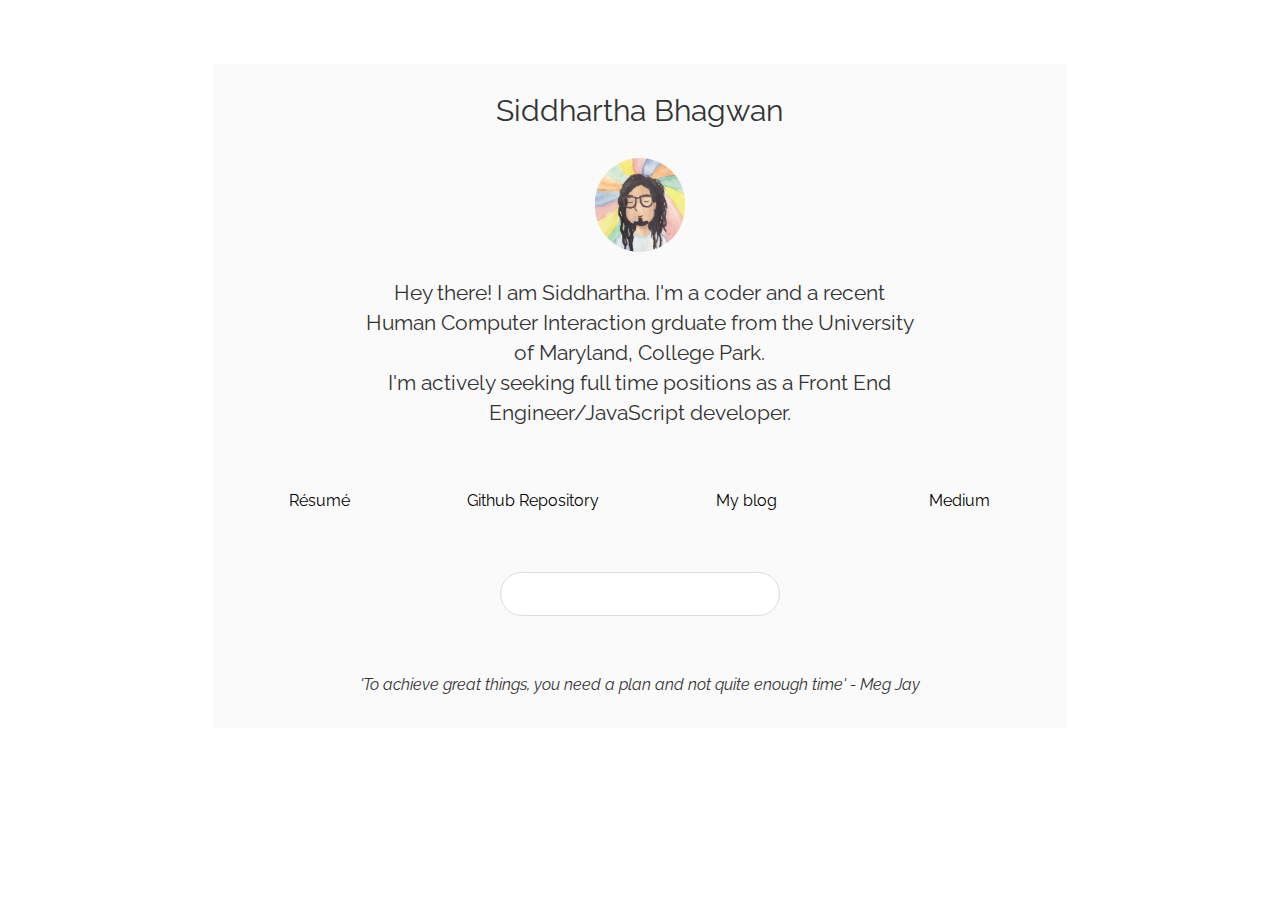
==== index.html @ ddb56247 "- FA updated to version 5  - Connect with me icons added/moved" ====
<!DOCTYPE HTML> 
<html>
<head>
  <title>Siddhartha Bhagwan</title>
  <meta http-equiv="content-type" content="text/html; charset=utf-8" />
  <meta name="description" content="Siddhartha Bhagwan" />
  <meta name="keywords" content="siddhartha bhagwan" />
  <meta name="viewport" content="width=device-width, initial-scale=1" />
  <link rel="stylesheet" href="https://use.fontawesome.com/releases/v5.0.13/css/all.css" integrity="sha384-DNOHZ68U8hZfKXOrtjWvjxusGo9WQnrNx2sqG0tfsghAvtVlRW3tvkXWZh58N9jp" crossorigin="anonymous">
  <link href="css/bootstrap.min.css" rel="stylesheet" />
  <link href='http://fonts.googleapis.com/css?family=Raleway:300' rel='stylesheet' type='text/css' />
  <link href="css/style.css" rel="stylesheet" />
</head>
<body>

  <div class="col-md-8 col-md-offset-2 main-frame">
    <div>
      Siddhartha Bhagwan
    </div>

    <div class="profile-pic">
      <img src="images/siddhartha.png">
    </div>

    <div class="intro">
      <div class="row">
        <div class="col-md-offset-2 col-md-8">
          Hey there! I am Siddhartha. I'm a coder and a recent Human Computer Interaction grduate from the University of Maryland, College Park. <br/>I'm actively seeking full time positions as a Front End Engineer/JavaScript developer.
        </div>
      </div>
    </div>
    
    <div class="row">
      <div class="col-md-12 links">
        <div class="col-md-3">
          <a href="/resume.pdf" class="override-link"><i class="far fa-file-pdf fa-2x" class="override-link"></i></a>
          <div class="link-desc"><a href="/resume.pdf" class="override-link">Résumé</a></div>
        </div>
        <div class="col-md-3">
          <a href="https://github.com/siddharthbhagwan" class="override-link" target="_blank"><i class="fab fa-github fa-2x"></i></a>
          <div class="link-desc"><a href="https://github.com/siddharthbhagwan" target="_blank" class="override-link">Github Repository</a></div>
        </div>
        <div class="col-md-3">
          <a href="http://blog.coderbear.com" class="override-link" target="_blank"><i class="far fa-edit fa-2x"></i></a>
          <div class="link-desc"><a href="http://blog.coderbear.com" target="_blank" class="override-link">My blog</a></div>
        </div>
        <div class="col-md-3">
          <a href="https://medium.com/@siddhartha_b" target="_blank" class="override-link"><i class="fab fa-medium fa-2x" class="override-link"></i></a>
          <div class="link-desc"><a href="https://medium.com/@siddhartha_b" target="_top" class="override-link">Medium</a></div>
        </div>
        <!-- <div class="col-md-2">
          <a href="mailto:siddharthabhagwan@gmail.com?Subject=Hello%20There!" target="_top" class="override-link"><i class="fab fa-envelope fa-2x" class="override-link"></i></a>
          <div class="link-desc"><a href="mailto:siddharthabhagwan@gmail.com?Subject=Hello%20There!" target="_top" class="override-link">Get in touch!</a></div>
        </div> -->
      </div>
    </div>

    <div class="row">
      <div class="col-md-offset-2 col-md-8">
        <div class="connectIcons row col-md-offset-3 col-md-6">
          <span>
            <a href="mailto:siddharthabhagwan@gmail.com?Subject=Hello%20There!" target="_top"><i class="fa fa-envelope fa-sm"></i></a>
          </span>
          <span><a href="https://twitter.com/siddhartha_b" target="_blank"><i class="fab fa-twitter"></i></a></span>
          <span><a href="https://www.instagram.com/bhagwan.siddhartha/" target="_blank"><i class="fab fa-instagram"></i></a></span>
          <span>
            <a href="https://open.spotify.com/user/siddharthabhagwan?si=g2ShTU58TSaC_E9J4adtMQ" target="_blank"><i class="fab fa-spotify"></i></a>
          </span>
          <span>
            <a href="https://www.goodreads.com/user/show/8502424-siddhartha-bhagwan" target="_blank"><i class="fab fa-goodreads"></i></a>
          </span>
        </div>
      </div>
    </div>

    <div>
      <br/><em class="quote">'To achieve great things, you need a plan and not quite enough time' - Meg Jay</em>
    </div>
  </div>

  <script>
    (function(i,s,o,g,r,a,m){i['GoogleAnalyticsObject']=r;i[r]=i[r]||function(){
    (i[r].q=i[r].q||[]).push(arguments)},i[r].l=1*new Date();a=s.createElement(o),
    m=s.getElementsByTagName(o)[0];a.async=1;a.src=g;m.parentNode.insertBefore(a,m)
    })(window,document,'script','//www.google-analytics.com/analytics.js','ga');
    ga('create', 'UA-59342737-1', 'auto');
    ga('send', 'pageview');
  </script>

</body>
</html>
---- css/style.css ----
@charset "UTF-8";

body {
  font-family: Raleway !important;
}

.main-frame {
  margin-top: 5%;
  margin-bottom: 5%;
  text-align: center;
  background-color: #fafafa;
  border-radius: 5px;
  font-size: 30px;
  padding: 2% 0% 2% 0%;
}

.duration {
  font-size: 13px;
  font-style: italic;
}

.profile-pic {
  margin: 3% 0% 1% 0%;
  padding: 0% 0% 2% 0%;
}

.quote {
  font-size: 16px;
}

.profile-pic img {
  width: 90px;
  border-radius: 50px;
}

.intro {
  font-size: 21px;
  text-align: none;
  margin-bottom: 2%;
}

.links {
  margin: 4% 0% 4% 0%;
}

.link-desc {
  text-align: center;
  margin: 5%;
  font-size: 16px;
}

.override-link {
  color: black;
}

.override-link1 {
  color: rgb(23, 108, 237);
}

.resume-heading {
  background-color: #fafafa;
  border-radius: 5px;
  font-size: 20px !important;
  padding: 1% 0% 1% 0%;
}

.resume-addr {
  font-size: 14px !important;
}

.fa-sm {
  font-size: 90%;
}

.resume-page {
  background-color: #fafafa;
  border-radius: 5px;
  font-size: 25px;
  padding: 1% 0% 1% 0%;
  margin-top: 1%;
}

.resume-set {
  margin-bottom: 25px;
}

.resume-heading {
  font-size: 18px;
}

.resume-pts {
  font-size: 15px;
}

.resume-sub {
  margin-bottom: 1%;
  margin-top: 1%;
}

.links {
  margin-bottom: 50px;
}

.back-link {
  margin-top: 3%;
  text-align: center;
}

.personal-info {
  background-color: #fafafa;
  border-radius: 5px;
  font-size: 15px;
  padding: 1% 0% 1% 0%;
  margin-top: 1%;
  text-align: center;
}

.connectIcons {
  background-color: white;
  border-radius: 30px;
  border: 1px solid #dddddd;
}

.connectIcons i {
  padding: 2px;
  font-size: 25px;
  background-color: white;
  border-radius: 20px;
  margin: 0px 5px 0px 5px;
}

.fa-goodreads {
  color: #553b08;
}

.fa-spotify {
  color: #1db954;
}

.fa-instagram {
  color: #517fa4;
}

.fa-twitter {
  color: #00aced;
}
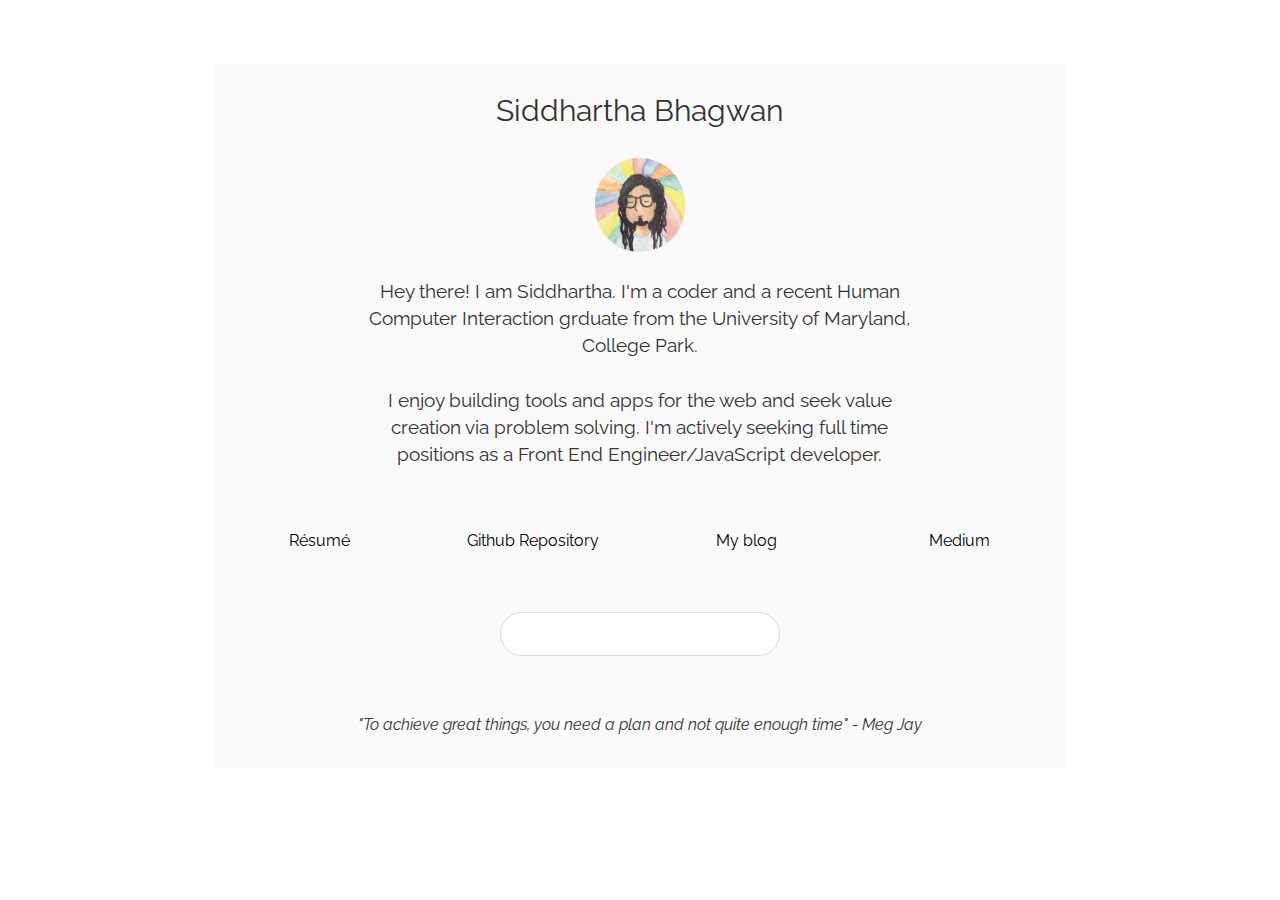
==== commit a0793078: "- LinkedIn added  - Intro updated" ====
--- a/index.html
+++ b/index.html
@@ -25,7 +25,7 @@
     <div class="intro">
       <div class="row">
         <div class="col-md-offset-2 col-md-8">
-          Hey there! I am Siddhartha. I'm a coder and a recent Human Computer Interaction grduate from the University of Maryland, College Park. <br/>I'm actively seeking full time positions as a Front End Engineer/JavaScript developer.
+          Hey there! I am Siddhartha. I'm a coder and a recent Human Computer Interaction grduate from the University of Maryland, College Park. <br/><br/>I enjoy building tools and apps for the web and seek value creation via problem solving. I'm actively seeking full time positions as a Front End Engineer/JavaScript developer.
         </div>
       </div>
     </div>
@@ -48,20 +48,17 @@
           <a href="https://medium.com/@siddhartha_b" target="_blank" class="override-link"><i class="fab fa-medium fa-2x" class="override-link"></i></a>
           <div class="link-desc"><a href="https://medium.com/@siddhartha_b" target="_top" class="override-link">Medium</a></div>
         </div>
-        <!-- <div class="col-md-2">
-          <a href="mailto:siddharthabhagwan@gmail.com?Subject=Hello%20There!" target="_top" class="override-link"><i class="fab fa-envelope fa-2x" class="override-link"></i></a>
-          <div class="link-desc"><a href="mailto:siddharthabhagwan@gmail.com?Subject=Hello%20There!" target="_top" class="override-link">Get in touch!</a></div>
-        </div> -->
       </div>
     </div>
 
     <div class="row">
       <div class="col-md-offset-2 col-md-8">
         <div class="connectIcons row col-md-offset-3 col-md-6">
+          <span><a href="https://twitter.com/siddhartha_b" target="_blank"><i class="fab fa-twitter"></i></a></span>
           <span>
-            <a href="mailto:siddharthabhagwan@gmail.com?Subject=Hello%20There!" target="_top"><i class="fa fa-envelope fa-sm"></i></a>
+            <a href="mailto:siddharthabhagwan@gmail.com?Subject=Hello%20There!" target="_top"><i class="far fa-envelope"></i></a>
           </span>
-          <span><a href="https://twitter.com/siddhartha_b" target="_blank"><i class="fab fa-twitter"></i></a></span>
+          <span><a href="https://www.linkedin.com/in/bhagwans/" target="_blank"><i class="fab fa-linkedin"></i></a></span>
           <span><a href="https://www.instagram.com/bhagwan.siddhartha/" target="_blank"><i class="fab fa-instagram"></i></a></span>
           <span>
             <a href="https://open.spotify.com/user/siddharthabhagwan?si=g2ShTU58TSaC_E9J4adtMQ" target="_blank"><i class="fab fa-spotify"></i></a>
@@ -74,7 +71,7 @@
     </div>
 
     <div>
-      <br/><em class="quote">'To achieve great things, you need a plan and not quite enough time' - Meg Jay</em>
+      <br/><em class="quote">"To achieve great things, you need a plan and not quite enough time" - Meg Jay</em>
     </div>
   </div>
 
--- a/css/style.css
+++ b/css/style.css
@@ -34,7 +34,7 @@
 }
 
 .intro {
-  font-size: 21px;
+  font-size: 19px;
   text-align: none;
   margin-bottom: 2%;
 }
@@ -144,3 +144,7 @@
 .fa-twitter {
   color: #00aced;
 }
+
+.fa-linkedin {
+  color: #007bb6;
+}
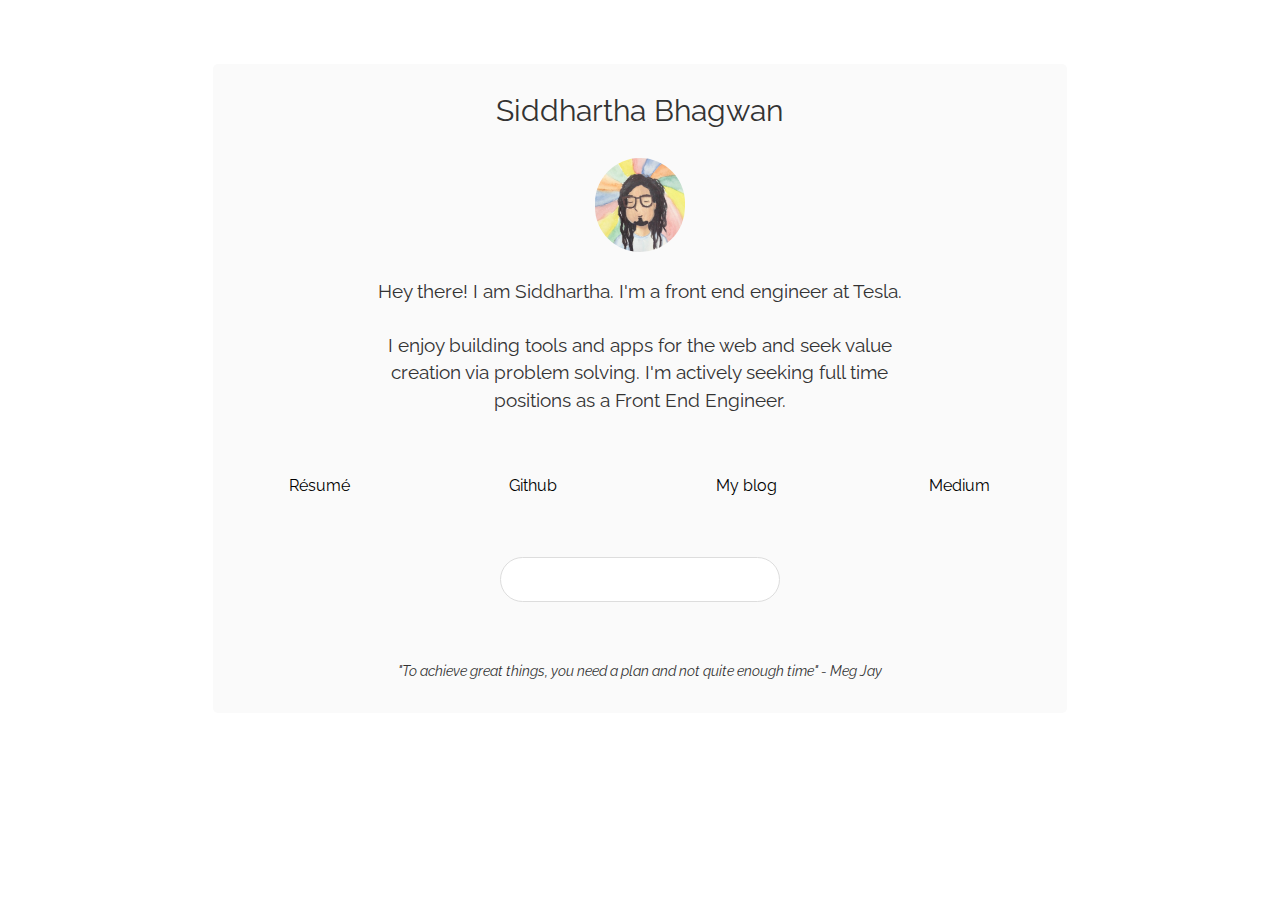
==== commit aafb0f54: "Resume updated" ====
--- a/index.html
+++ b/index.html
@@ -1,88 +1,191 @@
-<!DOCTYPE HTML> 
+<!DOCTYPE html>
 <html>
-<head>
-  <title>Siddhartha Bhagwan</title>
-  <meta http-equiv="content-type" content="text/html; charset=utf-8" />
-  <meta name="description" content="Siddhartha Bhagwan" />
-  <meta name="keywords" content="siddhartha bhagwan" />
-  <meta name="viewport" content="width=device-width, initial-scale=1" />
-  <link rel="stylesheet" href="https://use.fontawesome.com/releases/v5.0.13/css/all.css" integrity="sha384-DNOHZ68U8hZfKXOrtjWvjxusGo9WQnrNx2sqG0tfsghAvtVlRW3tvkXWZh58N9jp" crossorigin="anonymous">
-  <link href="css/bootstrap.min.css" rel="stylesheet" />
-  <link href='http://fonts.googleapis.com/css?family=Raleway:300' rel='stylesheet' type='text/css' />
-  <link href="css/style.css" rel="stylesheet" />
-</head>
-<body>
+	<head>
+		<!-- Global site tag (gtag.js) - Google Analytics -->
+		<script
+			async
+			src="https://www.googletagmanager.com/gtag/js?id=G-P62SY65VT2"
+		></script>
+		<script>
+			window.dataLayer = window.dataLayer || [];
+			function gtag() {
+				dataLayer.push(arguments);
+			}
+			gtag('js', new Date());
+			gtag('config', 'G-P62SY65VT2');
+		</script>
 
-  <div class="col-md-8 col-md-offset-2 main-frame">
-    <div>
-      Siddhartha Bhagwan
-    </div>
+		<title>Siddhartha Bhagwan</title>
+		<meta http-equiv="content-type" content="text/html; charset=utf-8" />
+		<meta name="description" content="Siddhartha Bhagwan" />
+		<meta name="keywords" content="siddhartha bhagwan" />
+		<meta name="viewport" content="width=device-width, initial-scale=1" />
+		<link
+			rel="stylesheet"
+			href="https://use.fontawesome.com/releases/v5.0.13/css/all.css"
+			integrity="sha384-DNOHZ68U8hZfKXOrtjWvjxusGo9WQnrNx2sqG0tfsghAvtVlRW3tvkXWZh58N9jp"
+			crossorigin="anonymous"
+		/>
+		<link href="css/bootstrap.min.css" rel="stylesheet" />
+		<link
+			href="https://fonts.googleapis.com/css?family=Raleway:300"
+			rel="stylesheet"
+			type="text/css"
+		/>
+		<link href="css/style.css" rel="stylesheet" />
+	</head>
+	<body>
+		<div class="col-md-8 col-md-offset-2 main-frame">
+			<div>Siddhartha Bhagwan</div>
 
-    <div class="profile-pic">
-      <img src="images/siddhartha.png">
-    </div>
+			<div class="profile-pic">
+				<img src="images/siddhartha.png" />
+			</div>
 
-    <div class="intro">
-      <div class="row">
-        <div class="col-md-offset-2 col-md-8">
-          Hey there! I am Siddhartha. I'm a coder and a recent Human Computer Interaction grduate from the University of Maryland, College Park. <br/><br/>I enjoy building tools and apps for the web and seek value creation via problem solving. I'm actively seeking full time positions as a Front End Engineer/JavaScript developer.
-        </div>
-      </div>
-    </div>
-    
-    <div class="row">
-      <div class="col-md-12 links">
-        <div class="col-md-3">
-          <a href="/resume.pdf" class="override-link"><i class="far fa-file-pdf fa-2x" class="override-link"></i></a>
-          <div class="link-desc"><a href="/resume.pdf" class="override-link">Résumé</a></div>
-        </div>
-        <div class="col-md-3">
-          <a href="https://github.com/siddharthbhagwan" class="override-link" target="_blank"><i class="fab fa-github fa-2x"></i></a>
-          <div class="link-desc"><a href="https://github.com/siddharthbhagwan" target="_blank" class="override-link">Github Repository</a></div>
-        </div>
-        <div class="col-md-3">
-          <a href="http://blog.coderbear.com" class="override-link" target="_blank"><i class="far fa-edit fa-2x"></i></a>
-          <div class="link-desc"><a href="http://blog.coderbear.com" target="_blank" class="override-link">My blog</a></div>
-        </div>
-        <div class="col-md-3">
-          <a href="https://medium.com/@siddhartha_b" target="_blank" class="override-link"><i class="fab fa-medium fa-2x" class="override-link"></i></a>
-          <div class="link-desc"><a href="https://medium.com/@siddhartha_b" target="_top" class="override-link">Medium</a></div>
-        </div>
-      </div>
-    </div>
+			<div class="intro">
+				<div class="row">
+					<div class="col-md-offset-2 col-md-8">
+						Hey there! I am Siddhartha. I'm a front end engineer at Tesla.
+						<br /><br />I enjoy building tools and apps for the web and seek
+						value creation via problem solving. I'm actively seeking full time
+						positions as a Front End Engineer.
+					</div>
+				</div>
+			</div>
 
-    <div class="row">
-      <div class="col-md-offset-2 col-md-8">
-        <div class="connectIcons row col-md-offset-3 col-md-6">
-          <span><a href="https://twitter.com/siddhartha_b" target="_blank"><i class="fab fa-twitter"></i></a></span>
-          <span>
-            <a href="mailto:siddharthabhagwan@gmail.com?Subject=Hello%20There!" target="_top"><i class="far fa-envelope"></i></a>
-          </span>
-          <span><a href="https://www.linkedin.com/in/bhagwans/" target="_blank"><i class="fab fa-linkedin"></i></a></span>
-          <span><a href="https://www.instagram.com/bhagwan.siddhartha/" target="_blank"><i class="fab fa-instagram"></i></a></span>
-          <span>
-            <a href="https://open.spotify.com/user/siddharthabhagwan?si=g2ShTU58TSaC_E9J4adtMQ" target="_blank"><i class="fab fa-spotify"></i></a>
-          </span>
-          <span>
-            <a href="https://www.goodreads.com/user/show/8502424-siddhartha-bhagwan" target="_blank"><i class="fab fa-goodreads"></i></a>
-          </span>
-        </div>
-      </div>
-    </div>
+			<div class="row">
+				<div class="col-md-12 links">
+					<div class="col-md-3">
+						<a href="/resume.pdf" class="override-link"
+							><i class="far fa-file-pdf" class="override-link"></i
+						></a>
+						<div class="link-desc">
+							<a href="/resume.pdf" class="override-link">Résumé</a>
+						</div>
+					</div>
+					<div class="col-md-3">
+						<a
+							href="https://github.com/siddharthbhagwan"
+							class="override-link"
+							target="_blank"
+							><i class="fab fa-github"></i
+						></a>
+						<div class="link-desc">
+							<a
+								href="https://github.com/siddharthbhagwan"
+								target="_blank"
+								class="override-link"
+								>Github</a
+							>
+						</div>
+					</div>
+					<div class="col-md-3">
+						<a
+							href="https://blog.coderbear.com"
+							class="override-link"
+							target="_blank"
+							><i class="far fa-edit"></i
+						></a>
+						<div class="link-desc">
+							<a
+								href="https://blog.coderbear.com"
+								target="_blank"
+								class="override-link"
+								>My blog</a
+							>
+						</div>
+					</div>
+					<div class="col-md-3">
+						<a
+							href="https://medium.com/@siddhartha_b"
+							target="_blank"
+							class="override-link"
+							><i class="fab fa-medium" class="override-link"></i
+						></a>
+						<div class="link-desc">
+							<a
+								href="https://medium.com/@siddhartha_b"
+								target="_top"
+								class="override-link"
+								>Medium</a
+							>
+						</div>
+					</div>
+				</div>
+			</div>
 
-    <div>
-      <br/><em class="quote">"To achieve great things, you need a plan and not quite enough time" - Meg Jay</em>
-    </div>
-  </div>
+			<div class="row">
+				<div class="col-md-offset-2 col-md-8">
+					<div class="connectIcons row col-md-offset-3 col-md-6">
+						<span
+							><a href="https://x.com/siddhartha_b" target="_blank"
+								><i class="fab fa-twitter"></i></a
+						></span>
+						<span>
+							<a
+								href="mailto:siddharthabhagwan@gmail.com?Subject=Hello%20There!"
+								target="_top"
+								><i class="far fa-envelope"></i
+							></a>
+						</span>
+						<!-- <span
+							><a href="https://www.linkedin.com/in/bhagwans/" target="_blank"
+								><i class="fab fa-linkedin"></i></a
+						></span> -->
+						<!-- <span
+							><a
+								href="https://www.instagram.com/bhagwan.siddhartha/"
+								target="_blank"
+								><i class="fab fa-instagram"></i></a
+						></span> -->
+						<span>
+							<a
+								href="https://open.spotify.com/user/siddharthabhagwan?si=g2ShTU58TSaC_E9J4adtMQ"
+								target="_blank"
+								><i class="fab fa-spotify"></i
+							></a>
+						</span>
+						<span>
+							<a
+								href="https://www.goodreads.com/user/show/8502424-siddhartha-bhagwan"
+								target="_blank"
+								><i class="fab fa-goodreads"></i
+							></a>
+						</span>
+					</div>
+				</div>
+			</div>
 
-  <script>
-    (function(i,s,o,g,r,a,m){i['GoogleAnalyticsObject']=r;i[r]=i[r]||function(){
-    (i[r].q=i[r].q||[]).push(arguments)},i[r].l=1*new Date();a=s.createElement(o),
-    m=s.getElementsByTagName(o)[0];a.async=1;a.src=g;m.parentNode.insertBefore(a,m)
-    })(window,document,'script','//www.google-analytics.com/analytics.js','ga');
-    ga('create', 'UA-59342737-1', 'auto');
-    ga('send', 'pageview');
-  </script>
+			<div>
+				<br /><em class="quote"
+					>"To achieve great things, you need a plan and not quite enough time"
+					- Meg Jay</em
+				>
+			</div>
+		</div>
 
-</body>
+		<script>
+			(function (i, s, o, g, r, a, m) {
+				i['GoogleAnalyticsObject'] = r;
+				(i[r] =
+					i[r] ||
+					function () {
+						(i[r].q = i[r].q || []).push(arguments);
+					}),
+					(i[r].l = 1 * new Date());
+				(a = s.createElement(o)), (m = s.getElementsByTagName(o)[0]);
+				a.async = 1;
+				a.src = g;
+				m.parentNode.insertBefore(a, m);
+			})(
+				window,
+				document,
+				'script',
+				'//www.google-analytics.com/analytics.js',
+				'ga'
+			);
+			ga('create', 'UA-59342737-1', 'auto');
+			ga('send', 'pageview');
+		</script>
+	</body>
 </html>
--- a/css/style.css
+++ b/css/style.css
@@ -25,7 +25,7 @@
 }
 
 .quote {
-  font-size: 16px;
+  font-size: 14px;
 }
 
 .profile-pic img {
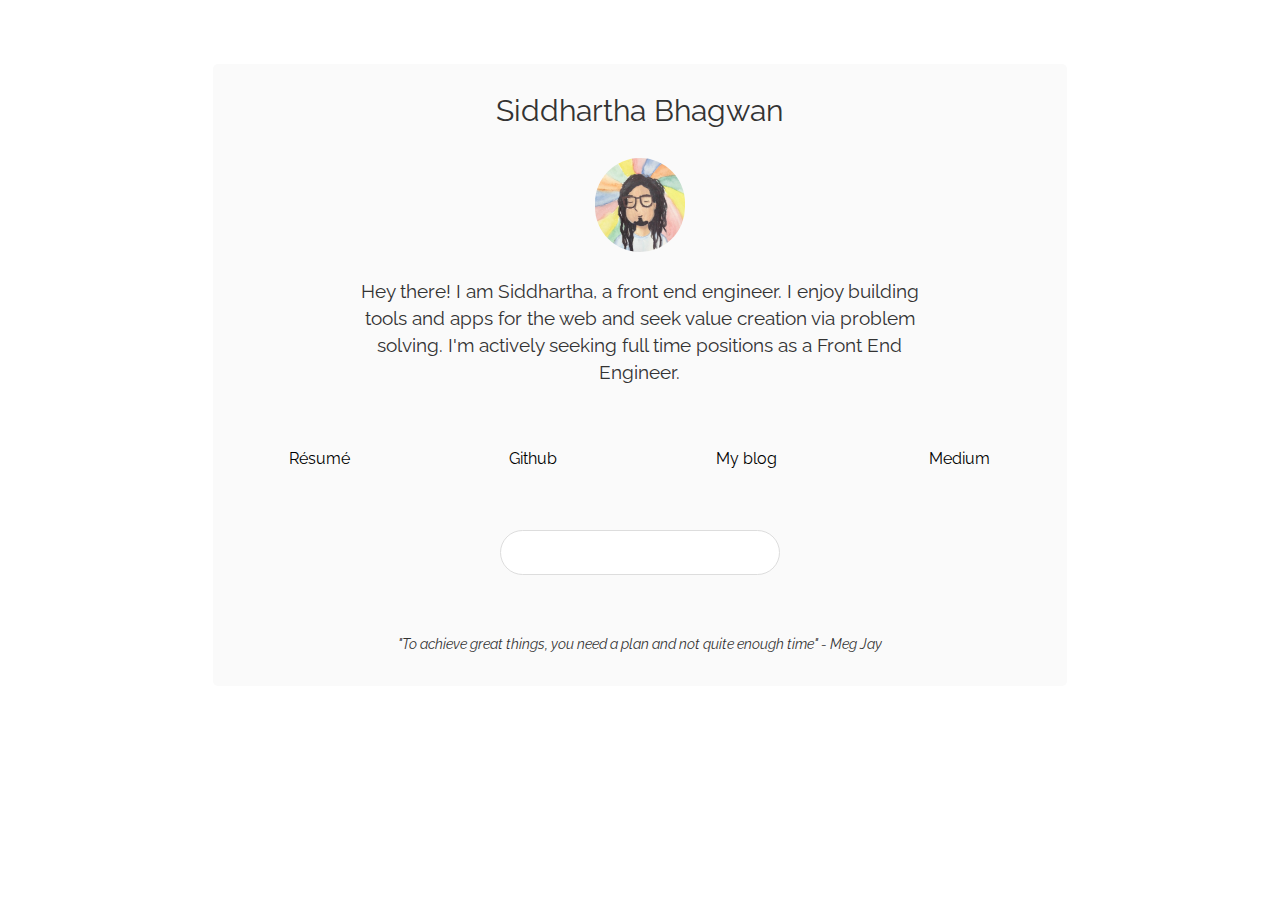
==== commit dbd099cb: "Resume updated" ====
--- a/index.html
+++ b/index.html
@@ -45,10 +45,8 @@
 			<div class="intro">
 				<div class="row">
 					<div class="col-md-offset-2 col-md-8">
-						Hey there! I am Siddhartha. I'm a front end engineer at Tesla.
-						<br /><br />I enjoy building tools and apps for the web and seek
-						value creation via problem solving. I'm actively seeking full time
-						positions as a Front End Engineer.
+						Hey there! I am Siddhartha, a front end engineer. I enjoy building tools and apps for the web and seek
+						value creation via problem solving. I'm actively seeking full time positions as a Front End Engineer.
 					</div>
 				</div>
 			</div>
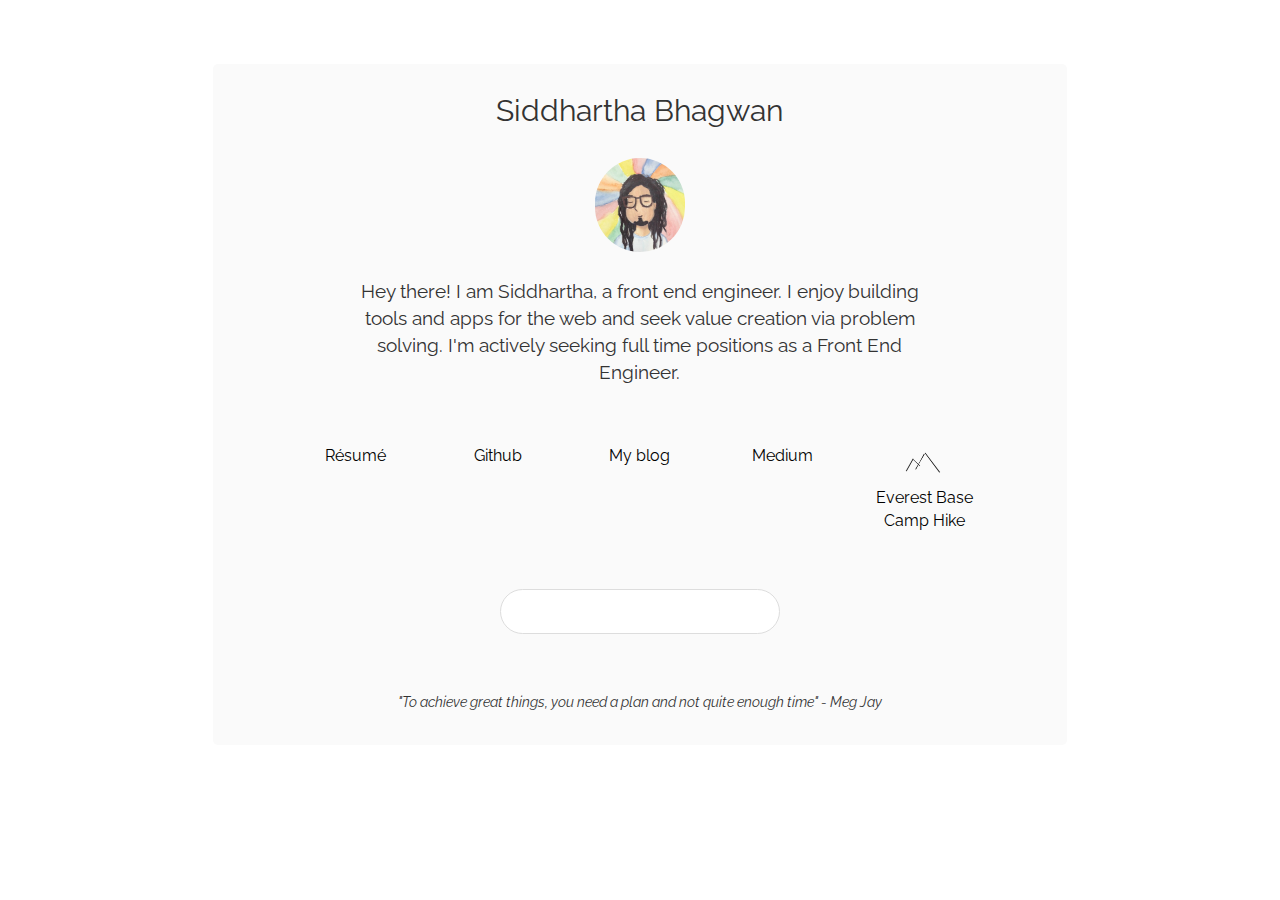
==== commit 641aba89: "Resume updated" ====
--- a/index.html
+++ b/index.html
@@ -1,189 +1,192 @@
 <!DOCTYPE html>
 <html>
-	<head>
-		<!-- Global site tag (gtag.js) - Google Analytics -->
-		<script
-			async
-			src="https://www.googletagmanager.com/gtag/js?id=G-P62SY65VT2"
-		></script>
-		<script>
-			window.dataLayer = window.dataLayer || [];
-			function gtag() {
-				dataLayer.push(arguments);
-			}
-			gtag('js', new Date());
-			gtag('config', 'G-P62SY65VT2');
-		</script>
+  <head>
+    <!-- Global site tag (gtag.js) - Google Analytics -->
+    <script
+      async
+      src="https://www.googletagmanager.com/gtag/js?id=G-P62SY65VT2"
+    ></script>
+    <script>
+      window.dataLayer = window.dataLayer || [];
+      function gtag() {
+        dataLayer.push(arguments);
+      }
+      gtag("js", new Date());
+      gtag("config", "G-P62SY65VT2");
+    </script>
 
-		<title>Siddhartha Bhagwan</title>
-		<meta http-equiv="content-type" content="text/html; charset=utf-8" />
-		<meta name="description" content="Siddhartha Bhagwan" />
-		<meta name="keywords" content="siddhartha bhagwan" />
-		<meta name="viewport" content="width=device-width, initial-scale=1" />
-		<link
-			rel="stylesheet"
-			href="https://use.fontawesome.com/releases/v5.0.13/css/all.css"
-			integrity="sha384-DNOHZ68U8hZfKXOrtjWvjxusGo9WQnrNx2sqG0tfsghAvtVlRW3tvkXWZh58N9jp"
-			crossorigin="anonymous"
-		/>
-		<link href="css/bootstrap.min.css" rel="stylesheet" />
-		<link
-			href="https://fonts.googleapis.com/css?family=Raleway:300"
-			rel="stylesheet"
-			type="text/css"
-		/>
-		<link href="css/style.css" rel="stylesheet" />
-	</head>
-	<body>
-		<div class="col-md-8 col-md-offset-2 main-frame">
-			<div>Siddhartha Bhagwan</div>
+    <title>Siddhartha Bhagwan</title>
+    <meta http-equiv="content-type" content="text/html; charset=utf-8" />
+    <meta name="description" content="Siddhartha Bhagwan" />
+    <meta name="keywords" content="siddhartha bhagwan" />
+    <meta name="viewport" content="width=device-width, initial-scale=1" />
+    <link
+      rel="stylesheet"
+      href="https://use.fontawesome.com/releases/v5.0.13/css/all.css"
+      integrity="sha384-DNOHZ68U8hZfKXOrtjWvjxusGo9WQnrNx2sqG0tfsghAvtVlRW3tvkXWZh58N9jp"
+      crossorigin="anonymous"
+    />
+    <link href="css/bootstrap.min.css" rel="stylesheet" />
+    <link
+      href="https://fonts.googleapis.com/css?family=Raleway:300"
+      rel="stylesheet"
+      type="text/css"
+    />
+    <link href="css/style.css" rel="stylesheet" />
+  </head>
+  <body>
+    <div class="col-md-8 col-md-offset-2 main-frame">
+      <div>Siddhartha Bhagwan</div>
 
-			<div class="profile-pic">
-				<img src="images/siddhartha.png" />
-			</div>
+      <div class="profile-pic">
+        <img src="images/siddhartha.png" />
+      </div>
 
-			<div class="intro">
-				<div class="row">
-					<div class="col-md-offset-2 col-md-8">
-						Hey there! I am Siddhartha, a front end engineer. I enjoy building tools and apps for the web and seek
-						value creation via problem solving. I'm actively seeking full time positions as a Front End Engineer.
-					</div>
-				</div>
-			</div>
+      <div class="intro">
+        <div class="row">
+          <div class="col-md-offset-2 col-md-8">
+            Hey there! I am Siddhartha, a front end engineer. I enjoy building
+            tools and apps for the web and seek value creation via problem
+            solving. I'm actively seeking full time positions as a Front End
+            Engineer.
+          </div>
+        </div>
+      </div>
 
-			<div class="row">
-				<div class="col-md-12 links">
-					<div class="col-md-3">
-						<a href="/resume.pdf" class="override-link"
-							><i class="far fa-file-pdf" class="override-link"></i
-						></a>
-						<div class="link-desc">
-							<a href="/resume.pdf" class="override-link">Résumé</a>
-						</div>
-					</div>
-					<div class="col-md-3">
-						<a
-							href="https://github.com/siddharthbhagwan"
-							class="override-link"
-							target="_blank"
-							><i class="fab fa-github"></i
-						></a>
-						<div class="link-desc">
-							<a
-								href="https://github.com/siddharthbhagwan"
-								target="_blank"
-								class="override-link"
-								>Github</a
-							>
-						</div>
-					</div>
-					<div class="col-md-3">
-						<a
-							href="https://blog.coderbear.com"
-							class="override-link"
-							target="_blank"
-							><i class="far fa-edit"></i
-						></a>
-						<div class="link-desc">
-							<a
-								href="https://blog.coderbear.com"
-								target="_blank"
-								class="override-link"
-								>My blog</a
-							>
-						</div>
-					</div>
-					<div class="col-md-3">
-						<a
-							href="https://medium.com/@siddhartha_b"
-							target="_blank"
-							class="override-link"
-							><i class="fab fa-medium" class="override-link"></i
-						></a>
-						<div class="link-desc">
-							<a
-								href="https://medium.com/@siddhartha_b"
-								target="_top"
-								class="override-link"
-								>Medium</a
-							>
-						</div>
-					</div>
-				</div>
-			</div>
+      <div class="row">
+        <div class="col-md-12 links">
+          <div class="col-md-offset-1 col-md-2">
+            <a href="/resume.pdf" class="override-link"
+              ><i class="far fa-file-pdf" class="override-link"></i
+            ></a>
+            <div class="link-desc">
+              <a href="/resume.pdf" class="override-link">Résumé</a>
+            </div>
+          </div>
+          <div class="col-md-2">
+            <a
+              href="https://github.com/siddharthbhagwan"
+              class="override-link"
+              target="_blank"
+              ><i class="fab fa-github"></i
+            ></a>
+            <div class="link-desc">
+              <a
+                href="https://github.com/siddharthbhagwan"
+                target="_blank"
+                class="override-link"
+                >Github</a
+              >
+            </div>
+          </div>
+          <div class="col-md-2">
+            <a
+              href="https://blog.coderbear.com"
+              class="override-link"
+              target="_blank"
+              ><i class="far fa-edit"></i
+            ></a>
+            <div class="link-desc">
+              <a
+                href="https://blog.coderbear.com"
+                target="_blank"
+                class="override-link"
+                >My blog</a
+              >
+            </div>
+          </div>
+          <div class="col-md-2">
+            <a
+              href="https://medium.com/@siddhartha_b"
+              target="_blank"
+              class="override-link"
+              ><i class="fab fa-medium" class="override-link"></i
+            ></a>
+            <div class="link-desc">
+              <a
+                href="https://medium.com/@siddhartha_b"
+                target="_top"
+                class="override-link"
+                >Medium</a
+              >
+            </div>
+          </div>
+          <div class="col-md-2">
+            <img src="images/EBC.png" width="50" />
+            <div class="link-desc">
+              <a
+                href="https://medium.com/@siddhartha_b"
+                target="_top"
+                class="override-link"
+                >Everest Base Camp Hike</a
+              >
+            </div>
+          </div>
+        </div>
+      </div>
 
-			<div class="row">
-				<div class="col-md-offset-2 col-md-8">
-					<div class="connectIcons row col-md-offset-3 col-md-6">
-						<span
-							><a href="https://x.com/siddhartha_b" target="_blank"
-								><i class="fab fa-twitter"></i></a
-						></span>
-						<span>
-							<a
-								href="mailto:siddharthabhagwan@gmail.com?Subject=Hello%20There!"
-								target="_top"
-								><i class="far fa-envelope"></i
-							></a>
-						</span>
-						<!-- <span
-							><a href="https://www.linkedin.com/in/bhagwans/" target="_blank"
-								><i class="fab fa-linkedin"></i></a
-						></span> -->
-						<!-- <span
-							><a
-								href="https://www.instagram.com/bhagwan.siddhartha/"
-								target="_blank"
-								><i class="fab fa-instagram"></i></a
-						></span> -->
-						<span>
-							<a
-								href="https://open.spotify.com/user/siddharthabhagwan?si=g2ShTU58TSaC_E9J4adtMQ"
-								target="_blank"
-								><i class="fab fa-spotify"></i
-							></a>
-						</span>
-						<span>
-							<a
-								href="https://www.goodreads.com/user/show/8502424-siddhartha-bhagwan"
-								target="_blank"
-								><i class="fab fa-goodreads"></i
-							></a>
-						</span>
-					</div>
-				</div>
-			</div>
+      <div class="row">
+        <div class="col-md-offset-2 col-md-8">
+          <div class="connectIcons row col-md-offset-3 col-md-6">
+            <span
+              ><a href="https://x.com/siddhartha_b" target="_blank"
+                ><i class="fab fa-twitter"></i></a
+            ></span>
+            <span>
+              <a
+                href="mailto:siddharthabhagwan@gmail.com?Subject=Hello%20There!"
+                target="_top"
+                ><i class="far fa-envelope"></i
+              ></a>
+            </span>
+            <span>
+              <a
+                href="https://open.spotify.com/user/siddharthabhagwan?si=g2ShTU58TSaC_E9J4adtMQ"
+                target="_blank"
+                ><i class="fab fa-spotify"></i
+              ></a>
+            </span>
+            <span>
+              <a
+                href="https://www.goodreads.com/user/show/8502424-siddhartha-bhagwan"
+                target="_blank"
+                ><i class="fab fa-goodreads"></i
+              ></a>
+            </span>
+          </div>
+        </div>
+      </div>
 
-			<div>
-				<br /><em class="quote"
-					>"To achieve great things, you need a plan and not quite enough time"
-					- Meg Jay</em
-				>
-			</div>
-		</div>
+      <div>
+        <br /><em class="quote"
+          >"To achieve great things, you need a plan and not quite enough time"
+          - Meg Jay</em
+        >
+      </div>
+    </div>
 
-		<script>
-			(function (i, s, o, g, r, a, m) {
-				i['GoogleAnalyticsObject'] = r;
-				(i[r] =
-					i[r] ||
-					function () {
-						(i[r].q = i[r].q || []).push(arguments);
-					}),
-					(i[r].l = 1 * new Date());
-				(a = s.createElement(o)), (m = s.getElementsByTagName(o)[0]);
-				a.async = 1;
-				a.src = g;
-				m.parentNode.insertBefore(a, m);
-			})(
-				window,
-				document,
-				'script',
-				'//www.google-analytics.com/analytics.js',
-				'ga'
-			);
-			ga('create', 'UA-59342737-1', 'auto');
-			ga('send', 'pageview');
-		</script>
-	</body>
+    <script>
+      (function (i, s, o, g, r, a, m) {
+        i["GoogleAnalyticsObject"] = r;
+        (i[r] =
+          i[r] ||
+          function () {
+            (i[r].q = i[r].q || []).push(arguments);
+          }),
+          (i[r].l = 1 * new Date());
+        (a = s.createElement(o)), (m = s.getElementsByTagName(o)[0]);
+        a.async = 1;
+        a.src = g;
+        m.parentNode.insertBefore(a, m);
+      })(
+        window,
+        document,
+        "script",
+        "//www.google-analytics.com/analytics.js",
+        "ga"
+      );
+      ga("create", "UA-59342737-1", "auto");
+      ga("send", "pageview");
+    </script>
+  </body>
 </html>
